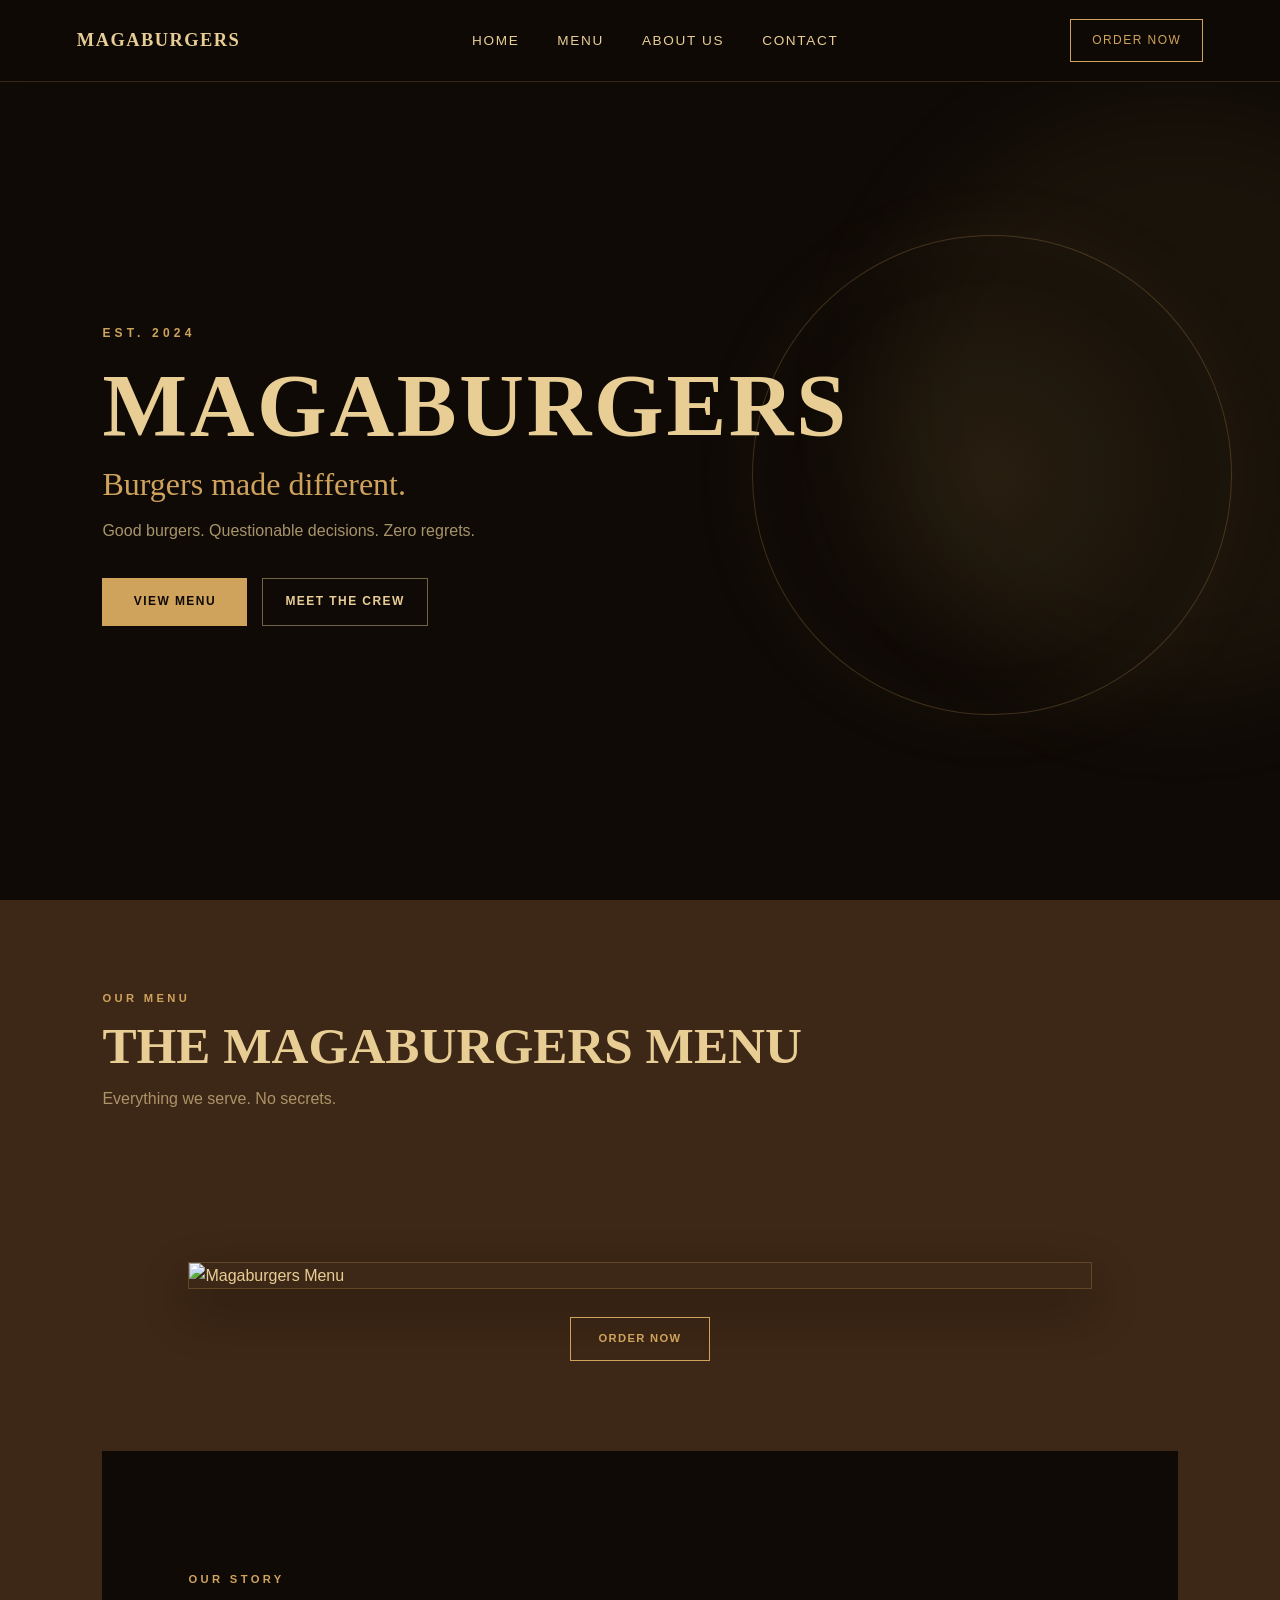
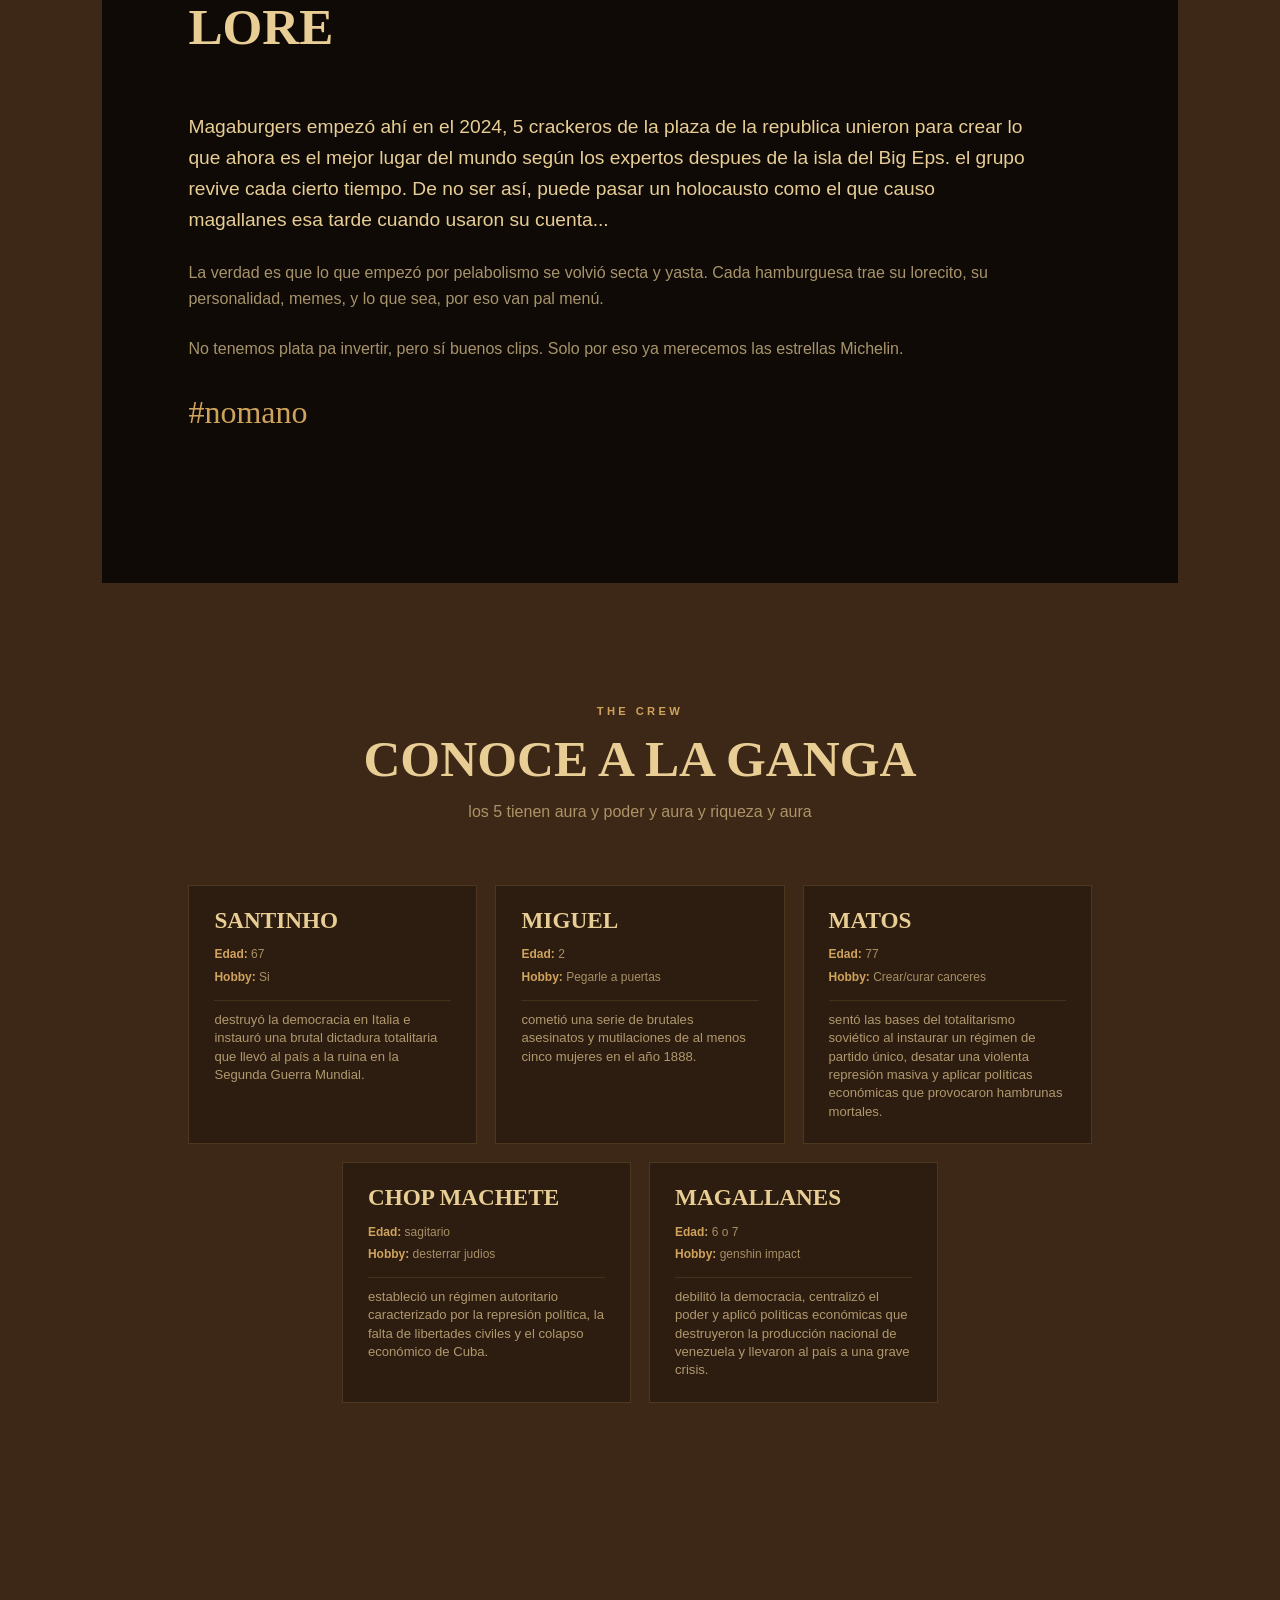
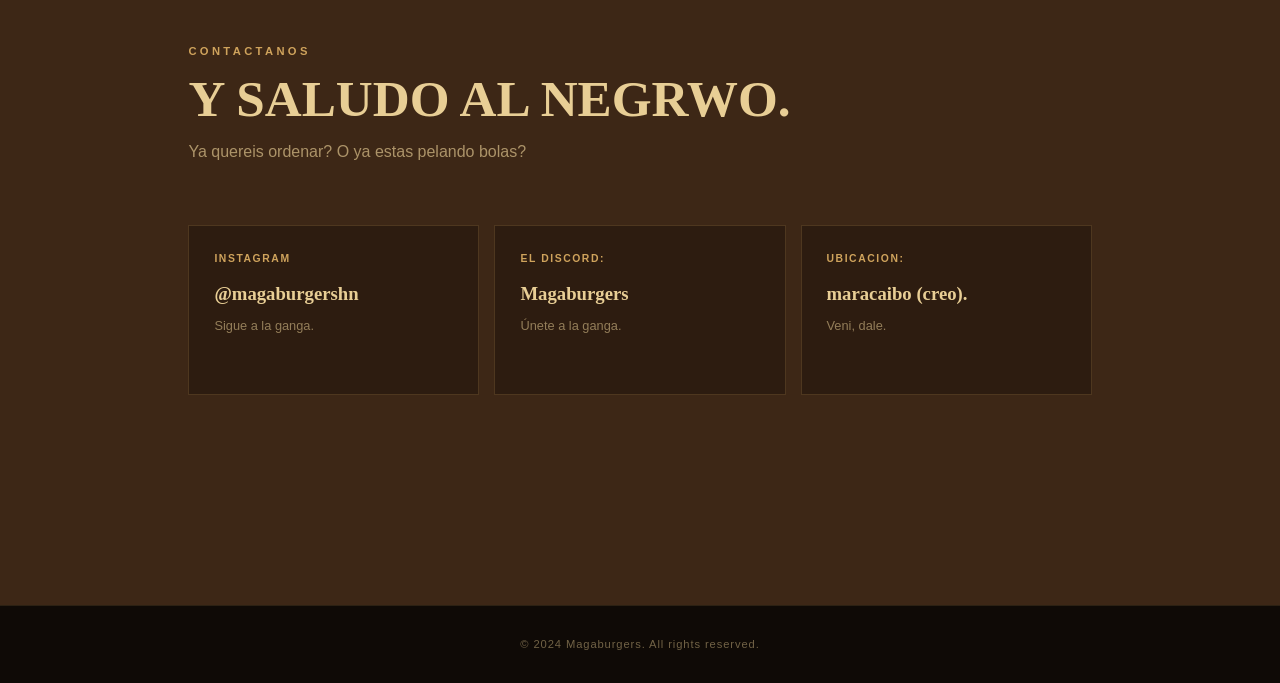
==== index.html @ 79e5bc58 "Add files via upload" ====
<!DOCTYPE html>

<html lang="en">
<head>
    <meta charset="UTF-8">
    <meta name="viewport" content="width=device-width, initial-scale=1.0">


<title>Magaburgers — Est. 2024</title>

<link rel="stylesheet" href="style.css">


</head>

<body>


<!-- NAVBAR -->

<header class="navbar">

    <a href="#home" class="logo">
        MAGABURGERS
    </a>

    <nav class="nav-links">
        <a href="#home">Home</a>
        <a href="#menu">Menu</a>
        <a href="#about">About Us</a>
        <a href="#contact">Contact</a>
    </nav>

    <a href="order.html" class="order-button">
        Order Now
    </a>

</header>


<!-- HERO -->

<main>

    <section id="home" class="hero">

        <div class="hero-content">

            <p class="established">
                EST. 2024
            </p>

            <h1>
                MAGABURGERS
            </h1>

            <p class="hero-tagline">
                Burgers made different.
            </p>

            <p class="hero-description">
                Good burgers. Questionable decisions. Zero regrets.
            </p>

            <div class="hero-buttons">

                <a href="#menu" class="primary-button">
                    View Menu
                </a>

                <a href="#about" class="secondary-button">
                    Meet the Crew
                </a>

            </div>

        </div>


        <div class="hero-image">

            <div class="burger-placeholder">

                <img
                    src="logos/maga.png"
                    alt="Magaburgers logo"
                >

            </div>

        </div>

    </section>


    <section id="menu" class="menu-preview">

    <div class="section-heading">

        <p class="section-label">
            OUR MENU
        </p>

        <h2>
            THE MAGABURGERS MENU
        </h2>

        <p>
            Everything we serve. No secrets.
        </p>

    </div>


    <!-- MENU -->
<section id="menu" class="menu-preview">

    <div class="menu-image-container">
        <img
            src="logos/menu.png"
            alt="Magaburgers Menu"
            class="menu-image"
        >
    </div>

    <div class="menu-preview-button">
        <a href="order.html">
            ORDER NOW
        </a>
    </div>

</section>

    <!-- ABOUT -->

    <section id="about" class="about-section">

        <div class="about-content">

            <div class="section-heading">

                <p class="section-label">
                    OUR STORY
                </p>

                <h2>
                    LORE 
                </h2>

            </div>


            <div class="about-text">

                <p class="about-intro">
                    Magaburgers empezó ahí en el 2024, 5 crackeros de la plaza de la republica
                    unieron para crear lo que ahora es el mejor lugar del mundo según los expertos despues de la isla del Big Eps.
                    el grupo revive cada cierto tiempo. De no ser así, puede pasar un holocausto como el que causo magallanes esa tarde cuando usaron su cuenta...
                </p>

                <p>
                    La verdad es que lo que empezó por pelabolismo se volvió secta y yasta.
                    Cada hamburguesa trae su lorecito, su personalidad, memes,
                    y lo que sea, por eso van pal menú.
                </p>

                <p>
                    No tenemos plata pa invertir, pero sí buenos clips.
                    Solo por eso ya merecemos las estrellas Michelin.
                </p>

                <p class="about-highlight">
                    #nomano
                </p>

            </div>

        </div>

    </section>


    <!-- CREW -->

    <section class="crew-section">

        <div class="section-heading">

            <p class="section-label">
                THE CREW
            </p>

            <h2>
                CONOCE A LA GANGA
            </h2>

            <p>
                los 5 tienen aura y poder y aura y riqueza y aura
            </p>

        </div>


        <div class="crew-grid">

            <article class="crew-card">

                <h3>SANTINHO</h3>

                <div class="crew-info">
                    <p><strong>Edad:</strong> 67</p>
                    <p><strong>Hobby:</strong> Si</p>
                </div>

                <p class="crew-description">
                    destruyó la democracia en Italia e instauró una brutal dictadura totalitaria que llevó al país a la ruina en la Segunda Guerra Mundial.
                </p>

            </article>


            <article class="crew-card">

                <h3>MIGUEL</h3>

                <div class="crew-info">
                    <p><strong>Edad:</strong> 2</p>
                    <p><strong>Hobby:</strong> Pegarle a puertas</p>
                </div>

                <p class="crew-description">
                     cometió una serie de brutales asesinatos y mutilaciones de al menos cinco mujeres en el año 1888.
                </p>

            </article>


            <article class="crew-card">

                <h3>MATOS</h3>

                <div class="crew-info">
                    <p><strong>Edad:</strong> 77</p>
                    <p><strong>Hobby:</strong> Crear/curar canceres</p>
                </div>

                <p class="crew-description">
                    sentó las bases del totalitarismo soviético al instaurar un régimen de partido único, desatar una violenta represión masiva y aplicar políticas económicas que provocaron hambrunas mortales.
                </p>

            </article>


            <article class="crew-card">

                <h3>CHOP MACHETE</h3>

                <div class="crew-info">
                    <p><strong>Edad:</strong> sagitario</p>
                    <p><strong>Hobby:</strong> desterrar judios</p>
                </div>

                <p class="crew-description">
                estableció un régimen autoritario caracterizado por la represión política, la falta de libertades civiles y el colapso económico de Cuba.
                </p>

            </article>


            <article class="crew-card">

                <h3>MAGALLANES</h3>

                <div class="crew-info">
                    <p><strong>Edad:</strong> 6 o 7</p>
                    <p><strong>Hobby:</strong> genshin impact</p>
                </div>

                <p class="crew-description">
                    debilitó la democracia, centralizó el poder y aplicó políticas económicas que destruyeron la producción nacional de venezuela y llevaron al país a una grave crisis.
                </p>

            </article>

        </div>

    </section>


    <!-- CONTACT -->

    <section id="contact" class="contact-section">

        <div class="contact-content">

            <div class="section-heading">

                <p class="section-label">
                    CONTACTANOS
                </p>

                <h2>
                    Y SALUDO AL NEGRWO.
                </h2>

                <p>
                    Ya quereis ordenar?
                    O ya estas pelando bolas?
                </p>

            </div>


            <div class="contact-grid">

                <a href="#" class="contact-card">

                    <span class="contact-label">
                        INSTAGRAM
                    </span>

                    <h3>
                        @magaburgershn
                    </h3>

                    <p>
                        Sigue a la ganga.
                    </p>

                </a>


                <a href="" class="contact-card" target="_blank" rel="noopener noreferrer">
    <span class="contact-label">EL DISCORD:</span>
    <h3>Magaburgers</h3>
    <p>Únete a la ganga.</p>
</a>


                <div class="contact-card">

                    <span class="contact-label">
                        UBICACION:
                    </span>

                    <h3>
                        maracaibo (creo).
                    </h3>

                    <p>
                        Veni, dale.
                    </p>

                </div>

            </div>

        </div>

    </section>

</main>


<!-- FOOTER -->

<footer class="footer">

    <p>
        © 2024 Magaburgers. All rights reserved.
    </p>

</footer>


</body>
</html>
---- style.css ----
:root {
--dark: #0F0A06;
--brown: #3D2716;
--gold: #CFA35C;
--cream: #E8CE95;
--white: #F4E9D0;
}

* {
  margin: 0;
  padding: 0;
  box-sizing: border-box;
  }

html {
scroll-behavior: smooth;
scroll-padding-top: 90px;
}

body {
background: var(--dark);
color: var(--cream);
font-family: Arial, Helvetica, sans-serif;
line-height: 1.6;
}

a {
color: inherit;
text-decoration: none;
}

/* =========================
NAVBAR
========================= */

.navbar {
position: fixed;
top: 0;
left: 0;
width: 100%;
height: 82px;


display: flex;
align-items: center;
justify-content: space-between;

padding: 0 6%;

background: rgba(15, 10, 6, 0.88);
border-bottom: 1px solid rgba(207, 163, 92, 0.2);

backdrop-filter: blur(12px);

z-index: 1000;


}

.logo {
color: var(--cream);


font-family: Georgia, "Times New Roman", serif;
font-size: 1.15rem;
font-weight: 700;

letter-spacing: 0.08em;


}

.nav-links {
display: flex;
gap: 38px;
}

.nav-links a {
position: relative;


color: var(--cream);

font-size: 0.85rem;
text-transform: uppercase;
letter-spacing: 0.12em;

transition: color 0.25s ease;


}

.nav-links a::after {
content: "";


position: absolute;
left: 0;
bottom: -7px;

width: 0;
height: 1px;

background: var(--gold);

transition: width 0.25s ease;


}

.nav-links a:hover {
color: var(--gold);
}

.nav-links a:hover::after {
width: 100%;
}

.order-button {
padding: 11px 21px;


border: 1px solid var(--gold);

color: var(--gold);

font-size: 0.75rem;
text-transform: uppercase;
letter-spacing: 0.12em;

transition:
    background 0.25s ease,
    color 0.25s ease;


}

.order-button:hover {
background: var(--gold);
color: var(--dark);
}

/* =========================
HERO
========================= */

.hero {
min-height: 100vh;


display: grid;
grid-template-columns: 1fr 1fr;
align-items: center;

padding: 130px 8% 80px;

position: relative;
overflow: hidden;


}

.hero::before {
content: "";


position: absolute;

width: 600px;
height: 600px;

right: -200px;
top: 100px;

background: rgba(207, 163, 92, 0.06);

border-radius: 50%;

filter: blur(50px);

pointer-events: none;


}

.hero-content {
position: relative;
z-index: 2;


max-width: 650px;


}

.established {
margin-bottom: 18px;


color: var(--gold);

font-size: 0.75rem;
font-weight: 600;

letter-spacing: 0.35em;


}

.hero h1 {
margin-bottom: 12px;


color: var(--cream);

font-family: Georgia, "Times New Roman", serif;

font-size: clamp(3.5rem, 7vw, 7rem);

line-height: 0.95;
letter-spacing: 0.03em;


}

.hero-tagline {
margin-bottom: 8px;


color: var(--gold);

font-family: Georgia, "Times New Roman", serif;

font-size: clamp(1.4rem, 2.5vw, 2rem);


}

.hero-description {
max-width: 450px;


margin-bottom: 35px;

color: rgba(232, 206, 149, 0.7);

font-size: 1rem;


}

.hero-buttons {
display: flex;
gap: 15px;
}

.primary-button,
.secondary-button {
display: inline-flex;
align-items: center;
justify-content: center;


min-width: 145px;
padding: 13px 22px;

font-size: 0.75rem;
font-weight: 600;

text-transform: uppercase;
letter-spacing: 0.12em;

transition: all 0.25s ease;


}

.primary-button {
background: var(--gold);
color: var(--dark);
}

.primary-button:hover {
background: var(--cream);
}

.secondary-button {
border: 1px solid rgba(232, 206, 149, 0.45);


color: var(--cream);


}

.secondary-button:hover {
border-color: var(--gold);
color: var(--gold);
}

/* =========================
HERO IMAGE
========================= */

.hero-image {
min-height: 500px;


display: flex;
align-items: center;
justify-content: center;

position: relative;


}

.burger-placeholder {
width: 480px;
height: 480px;


display: flex;
align-items: center;
justify-content: center;

position: relative;

border: 1px solid rgba(207, 163, 92, 0.25);

border-radius: 50%;

background:
    radial-gradient(
        circle,
        rgba(207, 163, 92, 0.08),
        transparent 65%
    );

box-shadow:
    0 0 80px rgba(207, 163, 92, 0.05),
    inset 0 0 80px rgba(207, 163, 92, 0.03);

overflow: hidden;


}

.burger-placeholder img {
width: 570px;
height: 570px;


object-fit: contain;

display: block;


}

/* =========================
GENERAL
========================= */

.section-heading {
max-width: 750px;
margin-bottom: 60px;
}

.section-label {
margin-bottom: 12px;


color: var(--gold);

font-size: 0.7rem;
font-weight: 700;

text-transform: uppercase;
letter-spacing: 0.3em;


}

.section-heading h2 {
margin-bottom: 15px;


color: var(--cream);

font-family: Georgia, "Times New Roman", serif;

font-size: clamp(2.2rem, 4vw, 4rem);

line-height: 1;


}

.section-heading > p:last-child {
color: rgba(232, 206, 149, 0.65);
}



/* =========================
MENU
========================= */

.menu-preview {
    padding: 90px 8%;
    background: var(--brown);
}

.menu-image-container {
    max-width: 1050px;
    margin: 0 auto;
}

.menu-image {
    width: 100%;
    height: auto;
    display: block;

    border: 1px solid rgba(207, 163, 92, 0.25);

    box-shadow: 0 20px 50px rgba(0, 0, 0, 0.3);
}

.menu-preview-button {
    display: flex;
    justify-content: center;
    margin-top: 28px;
}

.menu-preview-button a {
    padding: 12px 28px;

    border: 1px solid var(--gold);
    color: var(--gold);

    font-size: 0.7rem;
    font-weight: 600;

    text-transform: uppercase;
    letter-spacing: 0.12em;

    transition: all 0.25s ease;
}

.menu-preview-button a:hover {
    background: var(--gold);
    color: var(--dark);
}

@media (max-width: 700px) {

    .menu-preview {
        padding: 65px 5%;
    }

    .menu-image {
        width: 100%;
    }

    .menu-preview-button {
        margin-top: 20px;
    }

}

/* =========================
ABOUT
========================= */

.about-section {
min-height: 55vh;


display: flex;
align-items: center;

padding: 120px 8%;

background: var(--dark);


}

.about-content {
max-width: 1200px;


width: 100%;

margin: 0 auto;


}

.about-section .section-heading {
max-width: 750px;
}

.about-text {
max-width: 850px;


color: rgba(232, 206, 149, 0.7);

font-size: 1rem;


}

.about-text p {
margin-bottom: 25px;
}

.about-intro {
color: var(--cream);


font-size: 1.2rem;


}

.about-highlight {
color: var(--gold);


font-family: Georgia, "Times New Roman", serif;

font-size: 2rem;


}

/* =========================
CREW
========================= */

.crew-section {
    padding: 120px 8%;
    background: var(--brown);
}

.crew-section .section-heading {
    max-width: 750px;
    margin: 0 auto 60px;
    text-align: center;
}

.crew-grid {
    max-width: 1200px;
    margin: 0 auto;
    display: grid;
    grid-template-columns: repeat(6, 1fr);
    gap: 18px;
}

.crew-card {
    grid-column: span 2;
    min-height: 0;
    padding: 22px 25px;
    box-sizing: border-box;

    display: flex;
    flex-direction: column;

    border: 1px solid rgba(207, 163, 92, 0.2);
    background: rgba(15, 10, 6, 0.35);
    transition: transform 0.3s ease, border-color 0.3s ease;
}

/* Segunda fila centrada */
.crew-card:nth-child(4) {
    grid-column: 2 / span 2;
}

.crew-card:nth-child(5) {
    grid-column: 4 / span 2;
}

.crew-card:hover {
    transform: translateY(-8px);
    border-color: var(--gold);
}

.crew-card h3 {
    margin-bottom: 12px;
    color: var(--cream);
    font-family: Georgia, "Times New Roman", serif;
    font-size: 1.45rem;
    line-height: 1.1;
}

.crew-info {
    padding-bottom: 10px;
    margin-bottom: 10px;
    border-bottom: 1px solid rgba(207, 163, 92, 0.15);
}

.crew-info p {
    margin-bottom: 3px;
    color: rgba(232, 206, 149, 0.65);
    font-size: 0.75rem;
}

.crew-info strong {
    color: var(--gold);
    font-weight: 600;
}

.crew-description {
    margin-top: 0;
    color: rgba(232, 206, 149, 0.7);
    font-size: 0.82rem;
    line-height: 1.4;
}

/* =========================
CONTACT
========================= */

.contact-section {
min-height: 45vh;


display: flex;
align-items: center;

padding: 120px 8%;

background: var(--brown);


}

.contact-content {
width: 100%;
}

.contact-grid {
max-width: 1200px;


display: grid;

grid-template-columns: repeat(3, 1fr);

gap: 15px;


}

.contact-card {
min-height: 170px;


padding: 25px;

border: 1px solid rgba(207, 163, 92, 0.2);

background: rgba(15, 10, 6, 0.35);

transition:
    transform 0.25s ease,
    border-color 0.25s ease;


}

.contact-card:hover {
transform: translateY(-5px);


border-color: var(--gold);


}

.contact-label {
display: block;


margin-bottom: 12px;

color: var(--gold);

font-size: 0.65rem;
font-weight: 700;

letter-spacing: 0.15em;


}

.contact-card h3 {
margin-bottom: 7px;


color: var(--cream);

font-family: Georgia, "Times New Roman", serif;


}

.contact-card p {
color: rgba(232, 206, 149, 0.55);


font-size: 0.8rem;


}

/* =========================
FOOTER
========================= */

.footer {
padding: 30px 8%;


border-top: 1px solid rgba(207, 163, 92, 0.15);

background: var(--dark);

color: rgba(232, 206, 149, 0.45);

text-align: center;

font-size: 0.7rem;

letter-spacing: 0.08em;


}

/* =========================
TABLET
========================= */

@media (max-width: 1000px) {


.navbar {
    padding: 0 5%;
}

.nav-links {
    gap: 20px;
}

.hero {
    grid-template-columns: 1fr;

    min-height: auto;

    padding: 130px 8% 80px;

    text-align: center;
}

.hero-content {
    max-width: 700px;

    margin: 0 auto;
}

.hero-description {
    margin-left: auto;
    margin-right: auto;
}

.hero-buttons {
    justify-content: center;
}

.hero-image {
    min-height: 430px;

    margin-top: 30px;
}

.burger-placeholder {
    width: 420px;
    height: 420px;
}

.burger-placeholder img {
    width: 280px;
    height: 280px;
}

.menu-section,
.about-section,
.contact-section,
.crew-section {
    padding-left: 7%;
    padding-right: 7%;
}

.crew-grid {
    grid-template-columns: repeat(2, 1fr);
}

.crew-card:last-child {
    grid-column: span 2;
}

.contact-grid {
    grid-template-columns: 1fr;
}


}

/* =========================
MOBILE
========================= */

@media (max-width: 700px) {


.navbar {
    height: 70px;

    padding: 0 5%;
}

.nav-links {
    display: none;
}

.logo {
    font-size: 1rem;
}

.order-button {
    padding: 9px 14px;

    font-size: 0.65rem;
}


/* HERO */

.hero {
    padding: 105px 6% 60px;
}

.established {
    font-size: 0.65rem;

    letter-spacing: 0.25em;
}

.hero h1 {
    font-size: clamp(2.8rem, 14vw, 4.5rem);
}

.hero-tagline {
    font-size: 1.3rem;
}

.hero-description {
    font-size: 0.9rem;

    max-width: 320px;
}

.hero-buttons {
    flex-direction: column;

    align-items: center;

    gap: 10px;
}

.primary-button,
.secondary-button {
    width: 200px;
}


/* HERO LOGO */

.hero-image {
    min-height: 330px;

    margin-top: 10px;
}

.burger-placeholder {
    width: 300px;
    height: 300px;
}

.burger-placeholder img {
    width: 210px;
    height: 210px;
}


/* SECTIONS */

.menu-section,
.about-section,
.contact-section,
.crew-section {
    padding: 80px 6%;
}

.section-heading {
    margin-bottom: 40px;
}

.section-heading h2 {
    font-size: clamp(2rem, 10vw, 3rem);
}


/* MENU CATEGORIES */

.menu-category {
    margin-bottom: 70px;
}

.category-heading {
    align-items: flex-start;

    flex-direction: column;

    gap: 10px;
}

.category-heading h3 {
    font-size: 1.8rem;
}


/* SIGNATURES */

.menu-items {
    grid-template-columns: 1fr;
}

.menu-item {
    min-height: 125px;

    grid-template-columns: 85px 1fr auto;

    padding: 15px;

    column-gap: 13px;
}

.menu-item img {
    width: 85px;
    height: 85px;
}

.menu-item-info h4 {
    font-size: 1.2rem;
}

.menu-item-info p {
    font-size: 0.6rem;
}

.menu-item > strong {
    font-size: 1rem;
}

.menu-order {
    display: none;
}


/* SPECIAL */

.menu-special {
    grid-column: span 1;

    grid-template-columns: 100px 1fr auto;
}

.menu-special img {
    width: 100px;
    height: 100px;
}

.menu-special .menu-item-info h4 {
    font-size: 1.35rem;
}


/* SIMPLE MENU */

.simple-menu-grid {
    grid-template-columns: 1fr;
}

.simple-menu-item {
    min-height: 75px;

    padding: 15px;
}


/* BYO */

.byo-preview {
    padding: 22px;
}

.byo-preview-content {
    grid-template-columns: 1fr;

    gap: 15px;

    text-align: center;
}

.byo-preview-content > img {
    width: 180px;
    height: 180px;

    margin: 0 auto;
}

.byo-tags {
    justify-content: center;
}

.large-order {
    width: 100%;
}


/* CTA */

.menu-bottom-cta {
    margin-top: 80px;

    padding: 55px 20px;
}


/* CREW */

.crew-grid {
    grid-template-columns: 1fr;
}

.crew-card:last-child {
    grid-column: span 1;
}


/* CONTACT */

.contact-grid {
    grid-template-columns: 1fr;
}


/* FOOTER */

.footer {
    padding: 25px 6%;

    font-size: 0.65rem;
}


}

/* =========================
SMALL PHONES
========================= */

@media (max-width: 400px) {


.navbar {
    padding: 0 4%;
}

.order-button {
    padding: 8px 11px;
}

.hero {
    padding-left: 5%;
    padding-right: 5%;
}

.hero h1 {
    font-size: 2.7rem;
}

.hero-tagline {
    font-size: 1.15rem;
}

.burger-placeholder {
    width: 260px;
    height: 260px;
}

.burger-placeholder img {
    width: 180px;
    height: 180px;
}

.menu-item {
    grid-template-columns: 70px 1fr auto;
}

.menu-item img {
    width: 70px;
    height: 70px;
}

.menu-item-info h4 {
    font-size: 1.05rem;
}


}

/* =========================
SIMPLE MENU
========================= */

.simple-menu {
max-width: 1050px;
margin: 0 auto;
display: grid;
grid-template-columns: repeat(2, 1fr);
gap: 55px 70px;
}

.menu-category {
border-top: 1px solid rgba(207, 163, 92, 0.35);
padding-top: 22px;
}

.menu-category-header {
display: flex;
align-items: baseline;
justify-content: space-between;
gap: 20px;
margin-bottom: 18px;
}

.menu-category-header h3 {
color: var(--cream);
font-family: Georgia, "Times New Roman", serif;
font-size: 1.25rem;
letter-spacing: 0.04em;
}

.menu-category-header span {
color: var(--gold);
font-size: 0.65rem;
text-transform: uppercase;
letter-spacing: 0.12em;
white-space: nowrap;
}

.menu-line {
display: flex;
align-items: baseline;
justify-content: space-between;
gap: 20px;


padding: 12px 0;

border-bottom: 1px solid rgba(207, 163, 92, 0.08);

color: rgba(232, 206, 149, 0.85);


}

.menu-line span {
font-size: 0.95rem;
}

.menu-line small {
margin-left: 7px;
color: rgba(232, 206, 149, 0.45);
font-size: 0.7rem;
}

.menu-line strong {
color: var(--cream);
font-size: 0.85rem;
font-weight: 600;
white-space: nowrap;
}

.menu-special {
border-bottom-color: rgba(207, 163, 92, 0.3);
}

.menu-special strong {
color: var(--gold);
}

.menu-description {
margin-bottom: 12px;
color: rgba(232, 206, 149, 0.65);
font-size: 0.85rem;
}

.byo-prices {
color: rgba(232, 206, 149, 0.45);
font-size: 0.72rem;
line-height: 1.8;
}

.menu-action {
margin-top: 70px;
text-align: center;
}

.menu-action p {
margin-bottom: 18px;
color: rgba(232, 206, 149, 0.55);
font-size: 0.8rem;
}

/* MOBILE */

@media (max-width: 700px) {


.simple-menu {
    grid-template-columns: 1fr;
    gap: 45px;
}

.menu-category-header {
    gap: 10px;
}

.menu-category-header h3 {
    font-size: 1.1rem;
}

.menu-line span {
    font-size: 0.88rem;
}

.menu-line small {
    display: block;
    margin: 2px 0 0;
}

.menu-action {
    margin-top: 50px;
}


}
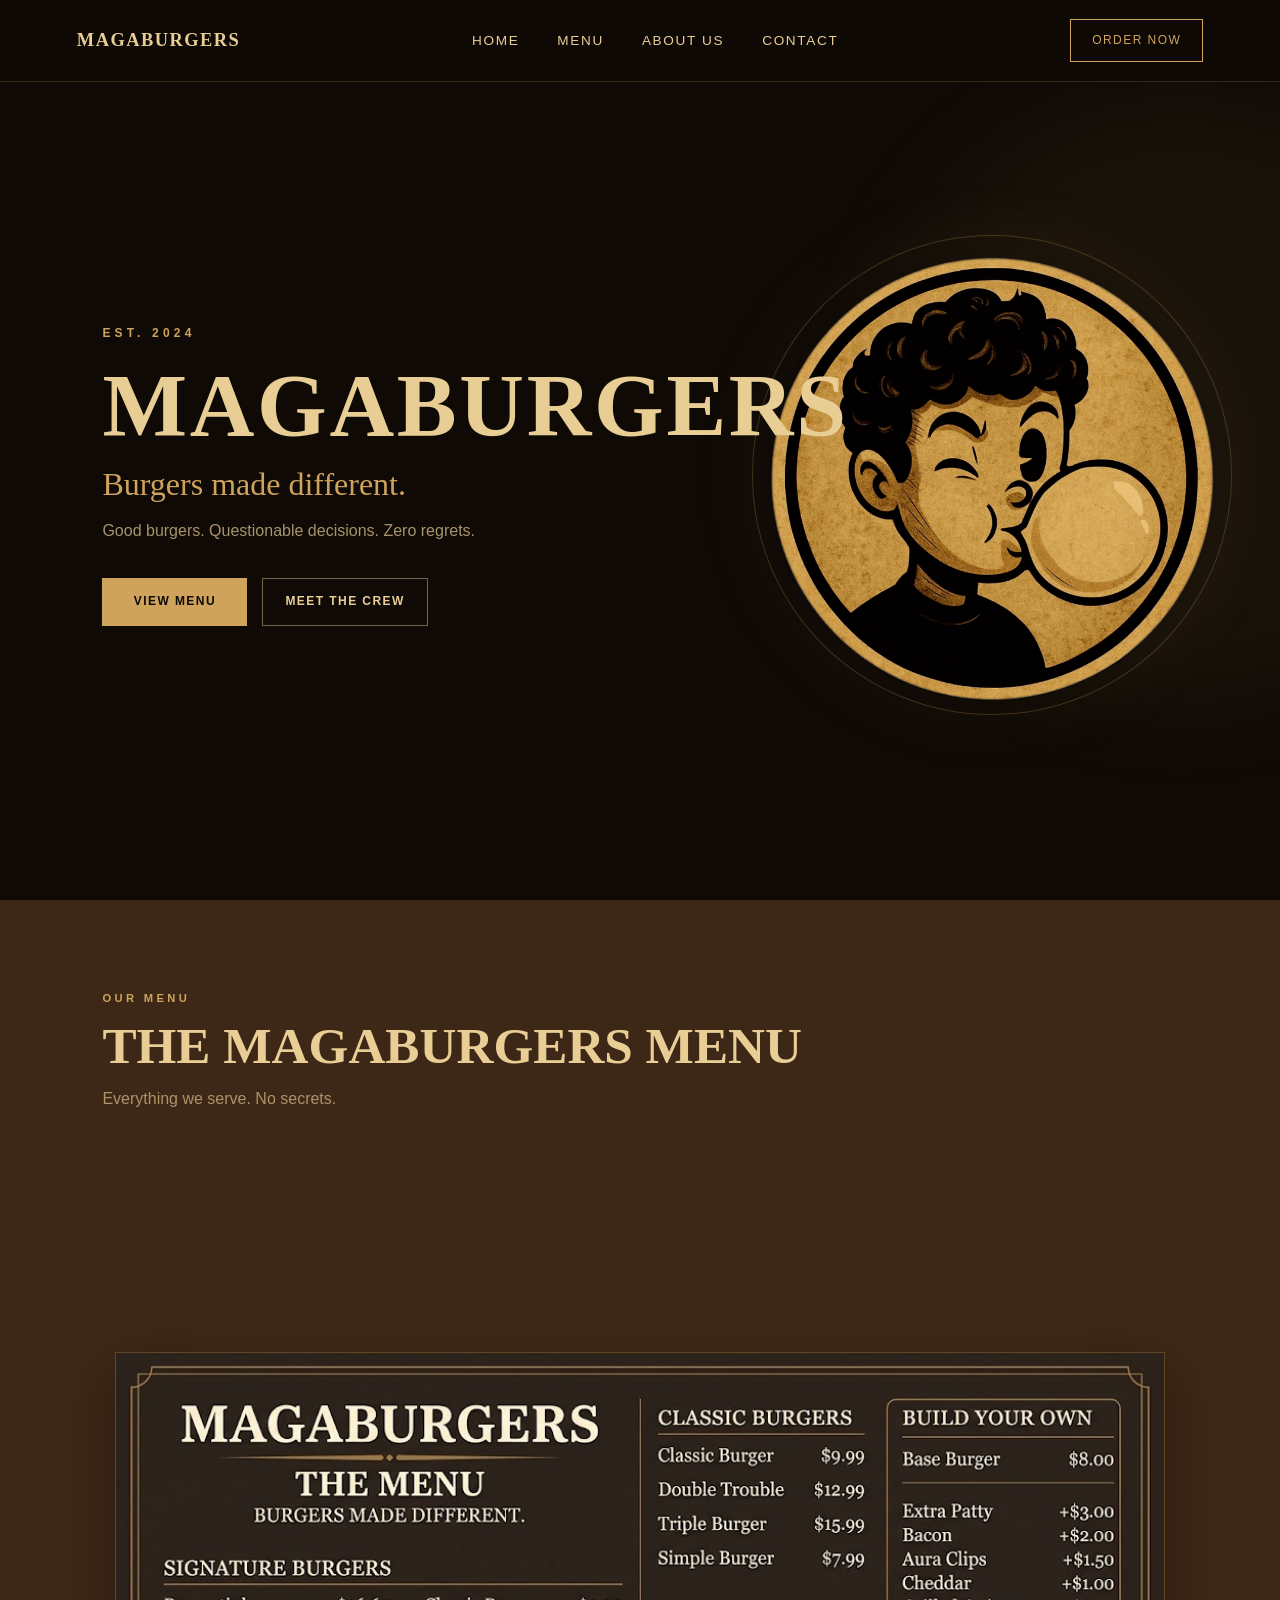
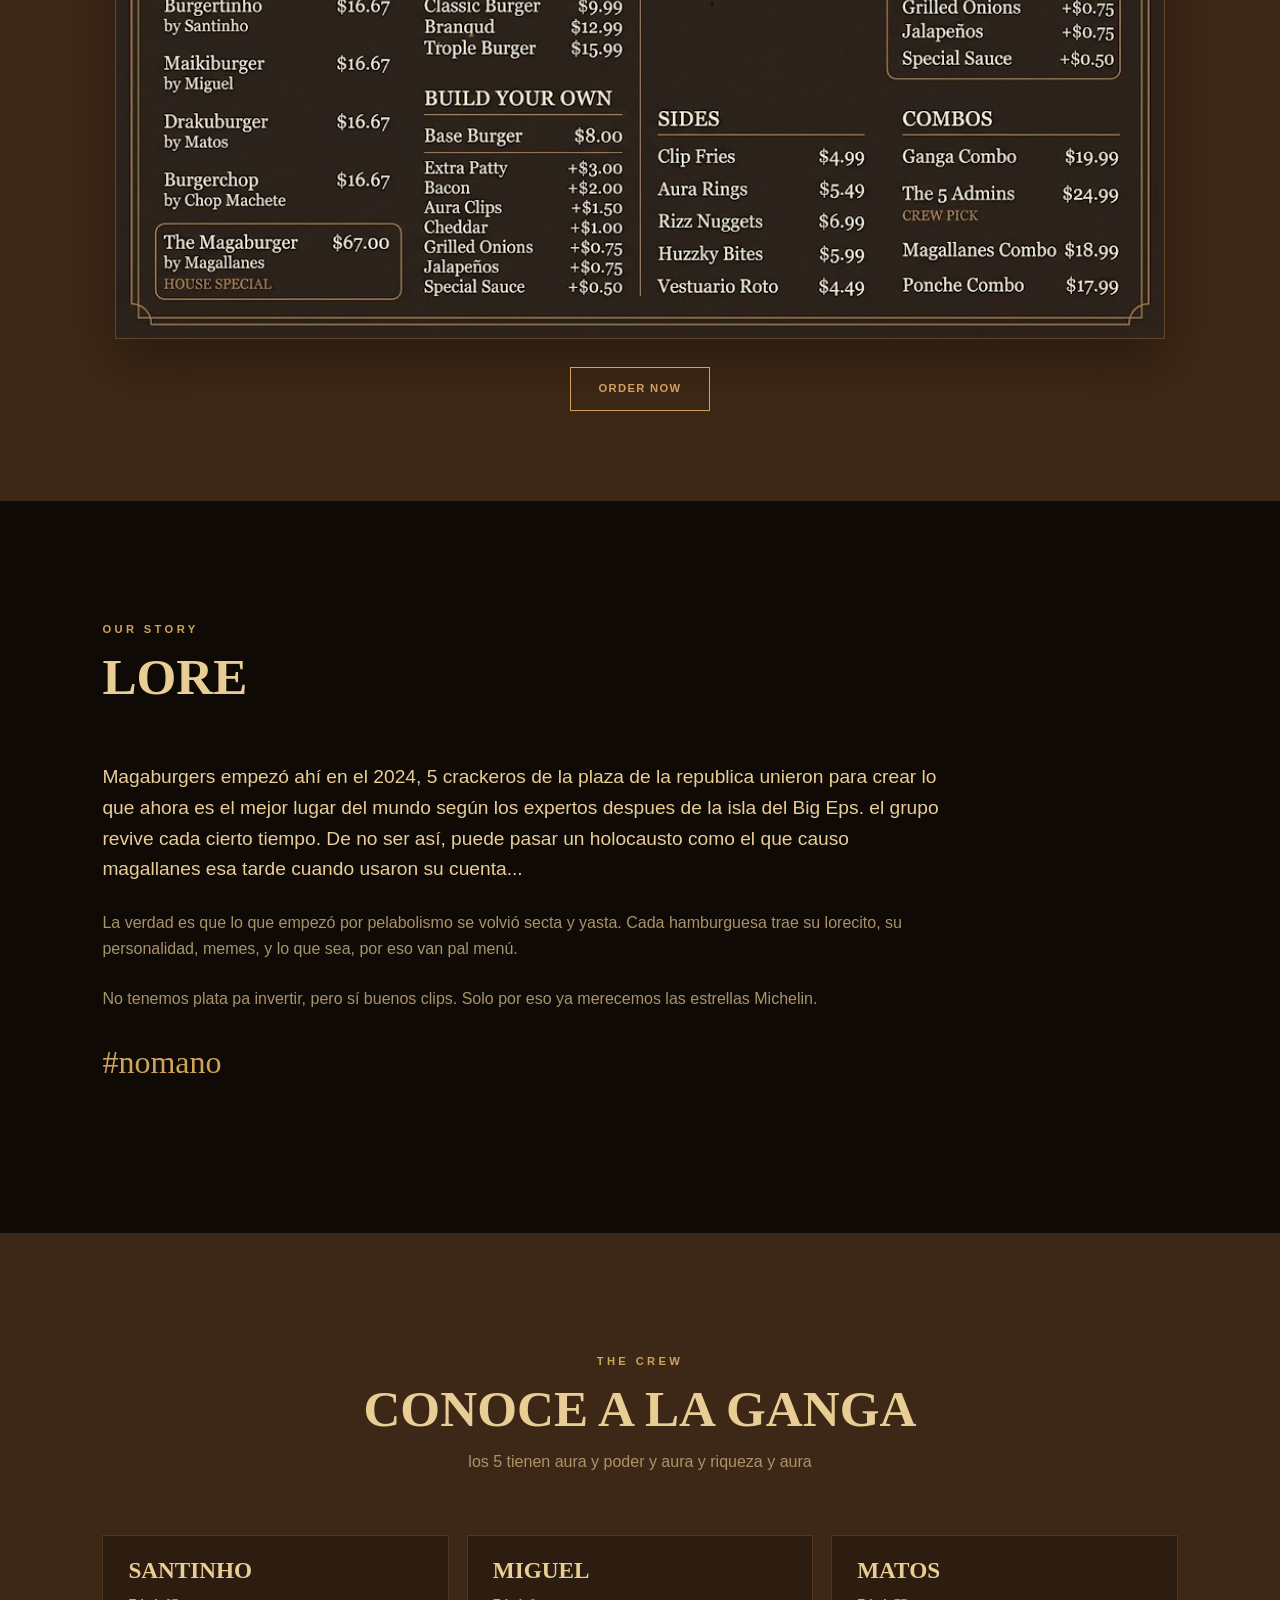
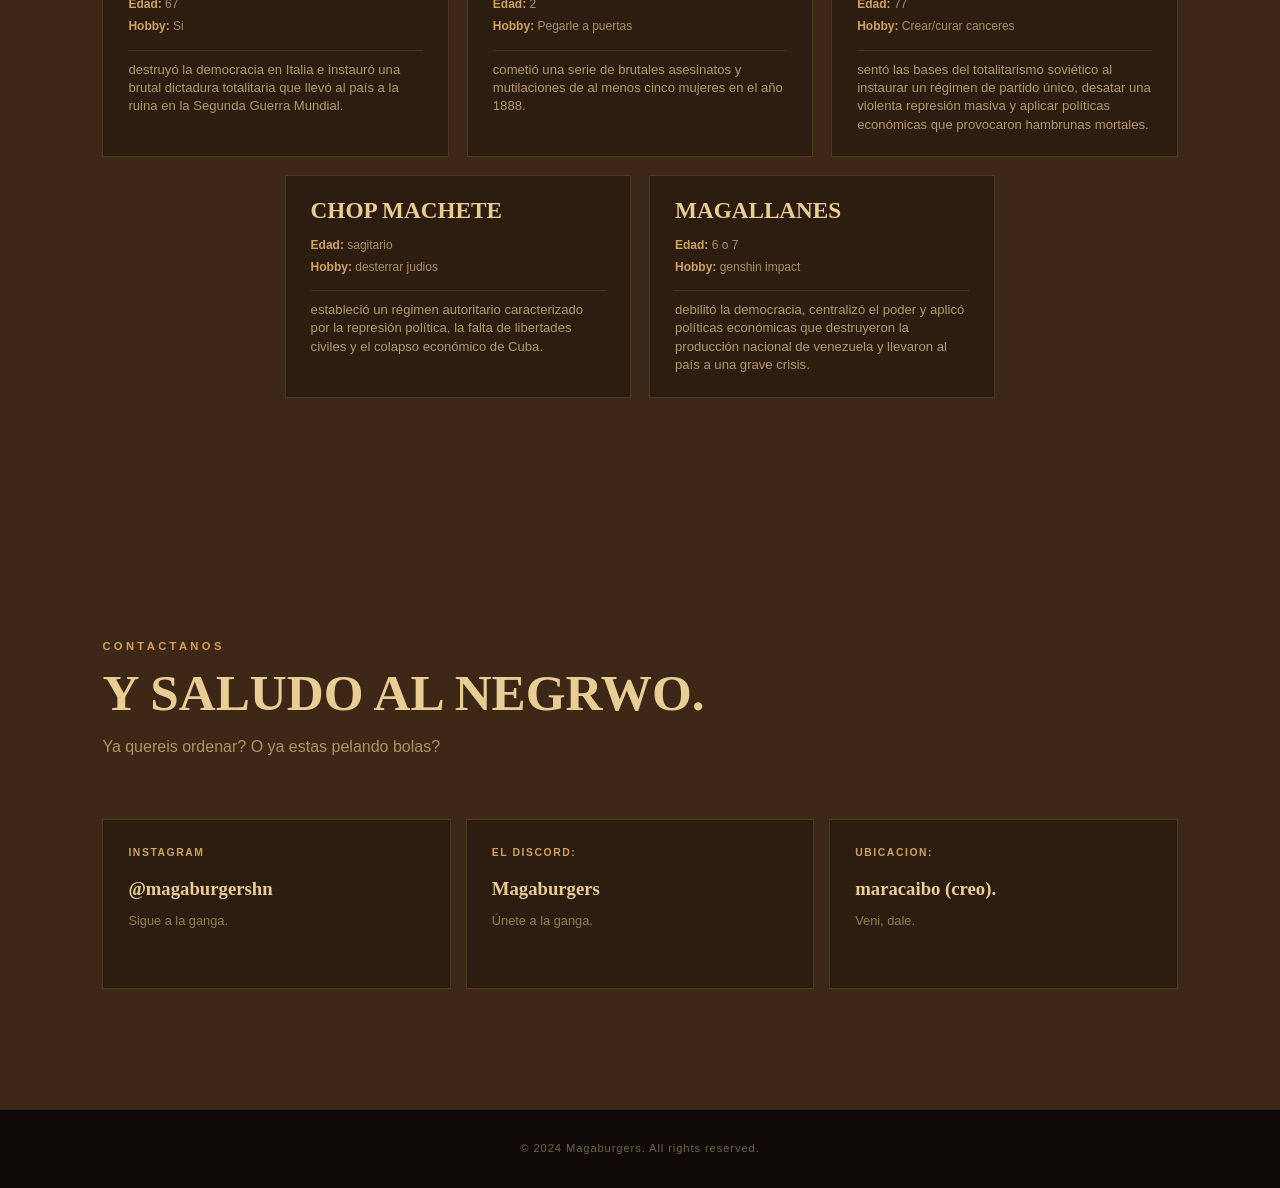
==== commit 9ca0abe7: "Update index.html" ====
--- a/index.html
+++ b/index.html
@@ -1,23 +1,17 @@
 <!DOCTYPE html>
-
 <html lang="en">
 <head>
     <meta charset="UTF-8">
     <meta name="viewport" content="width=device-width, initial-scale=1.0">
 
-
-<title>Magaburgers — Est. 2024</title>
-
-<link rel="stylesheet" href="style.css">
-
-
+    <title>Magaburgers — Est. 2024</title>
+
+    <link rel="stylesheet" href="style.css">
 </head>
 
 <body>
 
-
 <!-- NAVBAR -->
-
 <header class="navbar">
 
     <a href="#home" class="logo">
@@ -39,7 +33,6 @@
 
 
 <!-- HERO -->
-
 <main>
 
     <section id="home" class="hero">
@@ -82,7 +75,7 @@
             <div class="burger-placeholder">
 
                 <img
-                    src="logos/maga.png"
+                    src="Logos/maga.png"
                     alt="Magaburgers logo"
                 >
 
@@ -95,44 +88,45 @@
 
     <section id="menu" class="menu-preview">
 
-    <div class="section-heading">
-
-        <p class="section-label">
-            OUR MENU
-        </p>
-
-        <h2>
-            THE MAGABURGERS MENU
-        </h2>
-
-        <p>
-            Everything we serve. No secrets.
-        </p>
-
-    </div>
+        <div class="section-heading">
+
+            <p class="section-label">
+                OUR MENU
+            </p>
+
+            <h2>
+                THE MAGABURGERS MENU
+            </h2>
+
+            <p>
+                Everything we serve. No secrets.
+            </p>
+
+        </div>
+
+    </section>
 
 
     <!-- MENU -->
-<section id="menu" class="menu-preview">
-
-    <div class="menu-image-container">
-        <img
-            src="logos/menu.png"
-            alt="Magaburgers Menu"
-            class="menu-image"
-        >
-    </div>
-
-    <div class="menu-preview-button">
-        <a href="order.html">
-            ORDER NOW
-        </a>
-    </div>
-
-</section>
+    <section id="menu" class="menu-preview">
+
+        <div class="menu-image-container">
+            <img
+                src="Logos/menu.png"
+                alt="Magaburgers Menu"
+                class="menu-image"
+            >
+        </div>
+
+        <div class="menu-preview-button">
+            <a href="order.html">
+                ORDER NOW
+            </a>
+        </div>
+
+    </section>
 
     <!-- ABOUT -->
-
     <section id="about" class="about-section">
 
         <div class="about-content">
@@ -181,7 +175,6 @@
 
 
     <!-- CREW -->
-
     <section class="crew-section">
 
         <div class="section-heading">
@@ -288,7 +281,6 @@
 
 
     <!-- CONTACT -->
-
     <section id="contact" class="contact-section">
 
         <div class="contact-content">
@@ -331,10 +323,10 @@
 
 
                 <a href="" class="contact-card" target="_blank" rel="noopener noreferrer">
-    <span class="contact-label">EL DISCORD:</span>
-    <h3>Magaburgers</h3>
-    <p>Únete a la ganga.</p>
-</a>
+                    <span class="contact-label">EL DISCORD:</span>
+                    <h3>Magaburgers</h3>
+                    <p>Únete a la ganga.</p>
+                </a>
 
 
                 <div class="contact-card">
@@ -363,7 +355,6 @@
 
 
 <!-- FOOTER -->
-
 <footer class="footer">
 
     <p>
@@ -372,6 +363,5 @@
 
 </footer>
 
-
 </body>
 </html>
